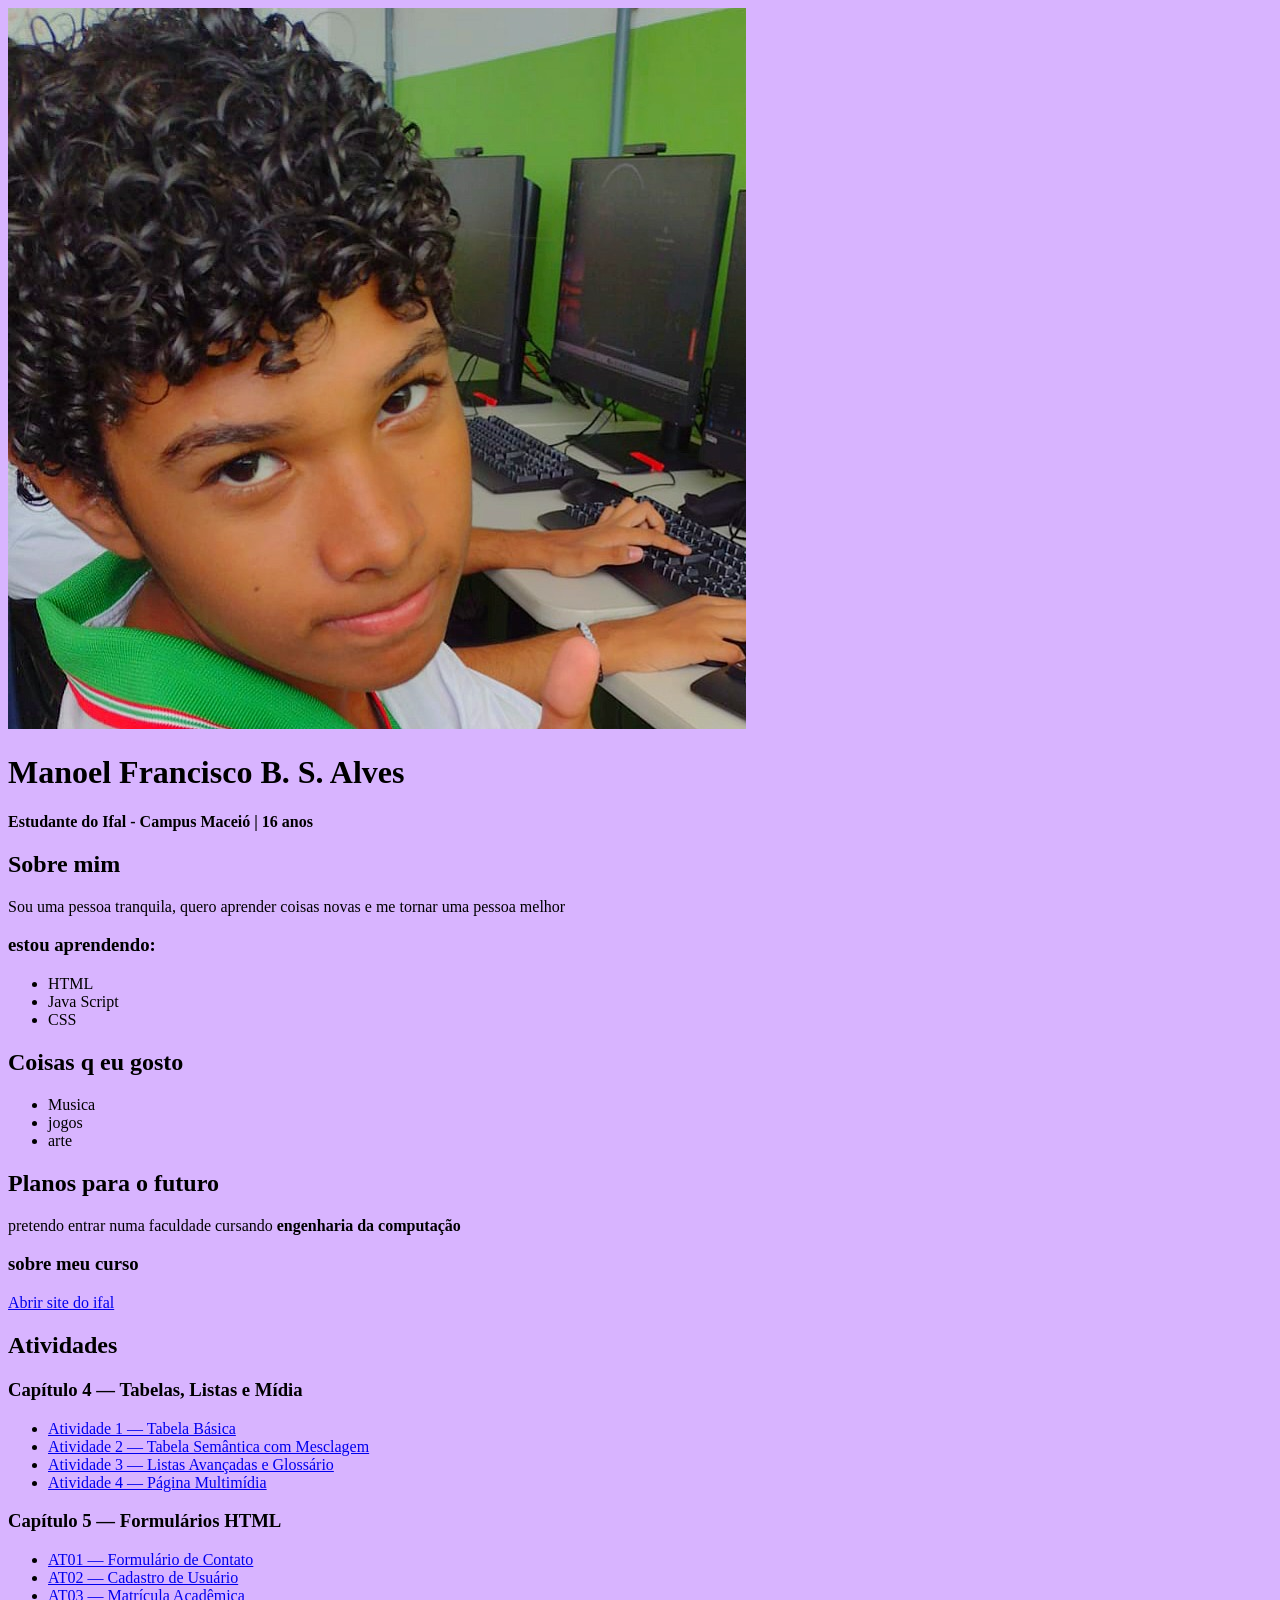
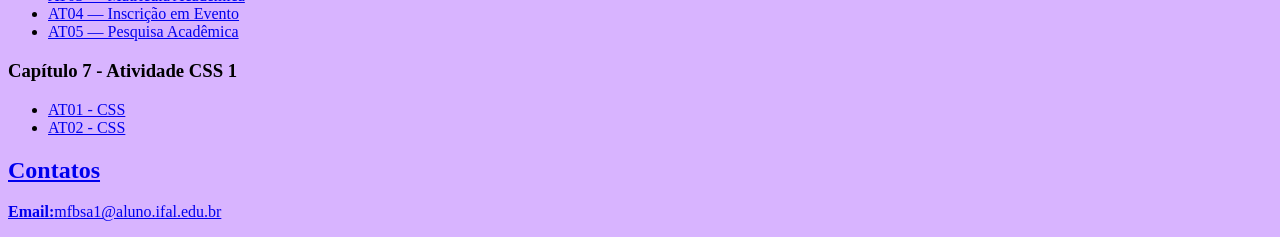
==== index.html @ 64168172 "Update index.html" ====
<!DOCTYPE html>

<html>
<head>
  <meta http-equiv="CONTENT-TYPE" content="text/html; charset=UTF-8">
  <title>Portifólio | Manoel Francisco</title>
   <link rel="stylesheet" href="Curriculo.css">
</head>
<body>
  
  <header class="cabecalho">
      <div class="conteiner-cabecalho">    
        <img src="Imagem.jpg" alt="Minha foto" class="foto-perfil">
      
        <div class="Dados-cabecalho">
          <h1>Manoel Francisco B. S. Alves</h1>
          <p class="subtitulo"><strong>Estudante do Ifal - Campus Maceió | 16 anos</strong></p>
        </div>
      </div>
  </header>      
        
  <main class="container"
  
  
  <section id="sobre" class="card">
    <h2>Sobre mim</h2>
    <p>Sou uma pessoa tranquila, quero aprender coisas novas e me tornar uma pessoa melhor</p>
    <h3>estou aprendendo: </h3>
   
    <ul class="habilidades">
      <li><span class="H-html">HTML</span></li>
      <li><span class="H-JS">Java Script</span></li>
      <li><span class="H-CSS">CSS</span></li>
    </ul>
    
 <section class="Grid-Duplo">
   <div class="card">    
      <h2>Coisas q eu gosto</h2>
      <ul>
        <li>Musica</li>
        <li>jogos</li>
        <li>arte</li>
      </ul> 
   </div>
    
   <div class="card">
      <h2>Planos para o futuro</h2>
    <p>pretendo entrar numa faculdade cursando <strong>engenharia da computação</strong></p>
    <h3>sobre meu curso</h3>
    
    <a href="https://www2.ifal.edu.br/campus/maceio/ensino/cursos/tecnicos-integrados/desenvolvimento-de-sistemas"
      target="_blank" class="site-Ifal">Abrir site do ifal</a>
   </div>
 </section>
    
 <section class="card">
   <h2>Atividades</h2>
   
   <div class="Aulas">
  <h3>Capítulo 4 — Tabelas, Listas e Mídia</h3>
  <ul>
    <li>
      <a href="at01.html">
        Atividade 1 — Tabela Básica
      </a>
    </li>
    <li>
      <a href="at02.html">
        Atividade 2 — Tabela Semântica com Mesclagem
      </a>
    </li>
    <li>
      <a href="at03.html">
        Atividade 3 — Listas Avançadas e Glossário
      </a>
    </li>
    <li>
      <a href="at04.html">
        Atividade 4 — Página Multimídia
      </a>
    </li>
  </ul>
   </div>

  <div class="Aulas">
  <h3>Capítulo 5 — Formulários HTML</h3>
    <ul>
      <li>
        <a href="At01.html">
          AT01 — Formulário de Contato
        </a>
      </li>
      <li>
        <a href="At02.html">
          AT02 — Cadastro de Usuário
        </a>
      </li>
      <li>
        <a href="At03.html">
          AT03 — Matrícula Acadêmica
        </a>
      </li>
      <li>
        <a href="At04.html">
          AT04 — Inscrição em Evento
        </a>
      </li>
      <li>
        <a href="At05.html">
          AT05 — Pesquisa Acadêmica
        </a>
      </li>
    </ul>
    </div>
   
<div class="Aulas">
<h3>Capítulo 7 - Atividade CSS 1</h3>
    <ul>
       <li>
         <a href="CSS1.html">
            AT01 - CSS
       </li>
       <li>
         <a href="AT01CSS.html">
            AT02 - CSS
        </li>
    </ul> 
  </div>
    </section>
  
  <section id="contato" class="card-contato">
    <h2><strong>Contatos</strong></h2>
    <p><strong>Email:</strong>mfbsa1@aluno.ifal.edu.br</p>
  </section>
  
</main>
 
</body>
</html>
---- Curriculo.css ----
body {
    background-color: #d8b4ff;
}
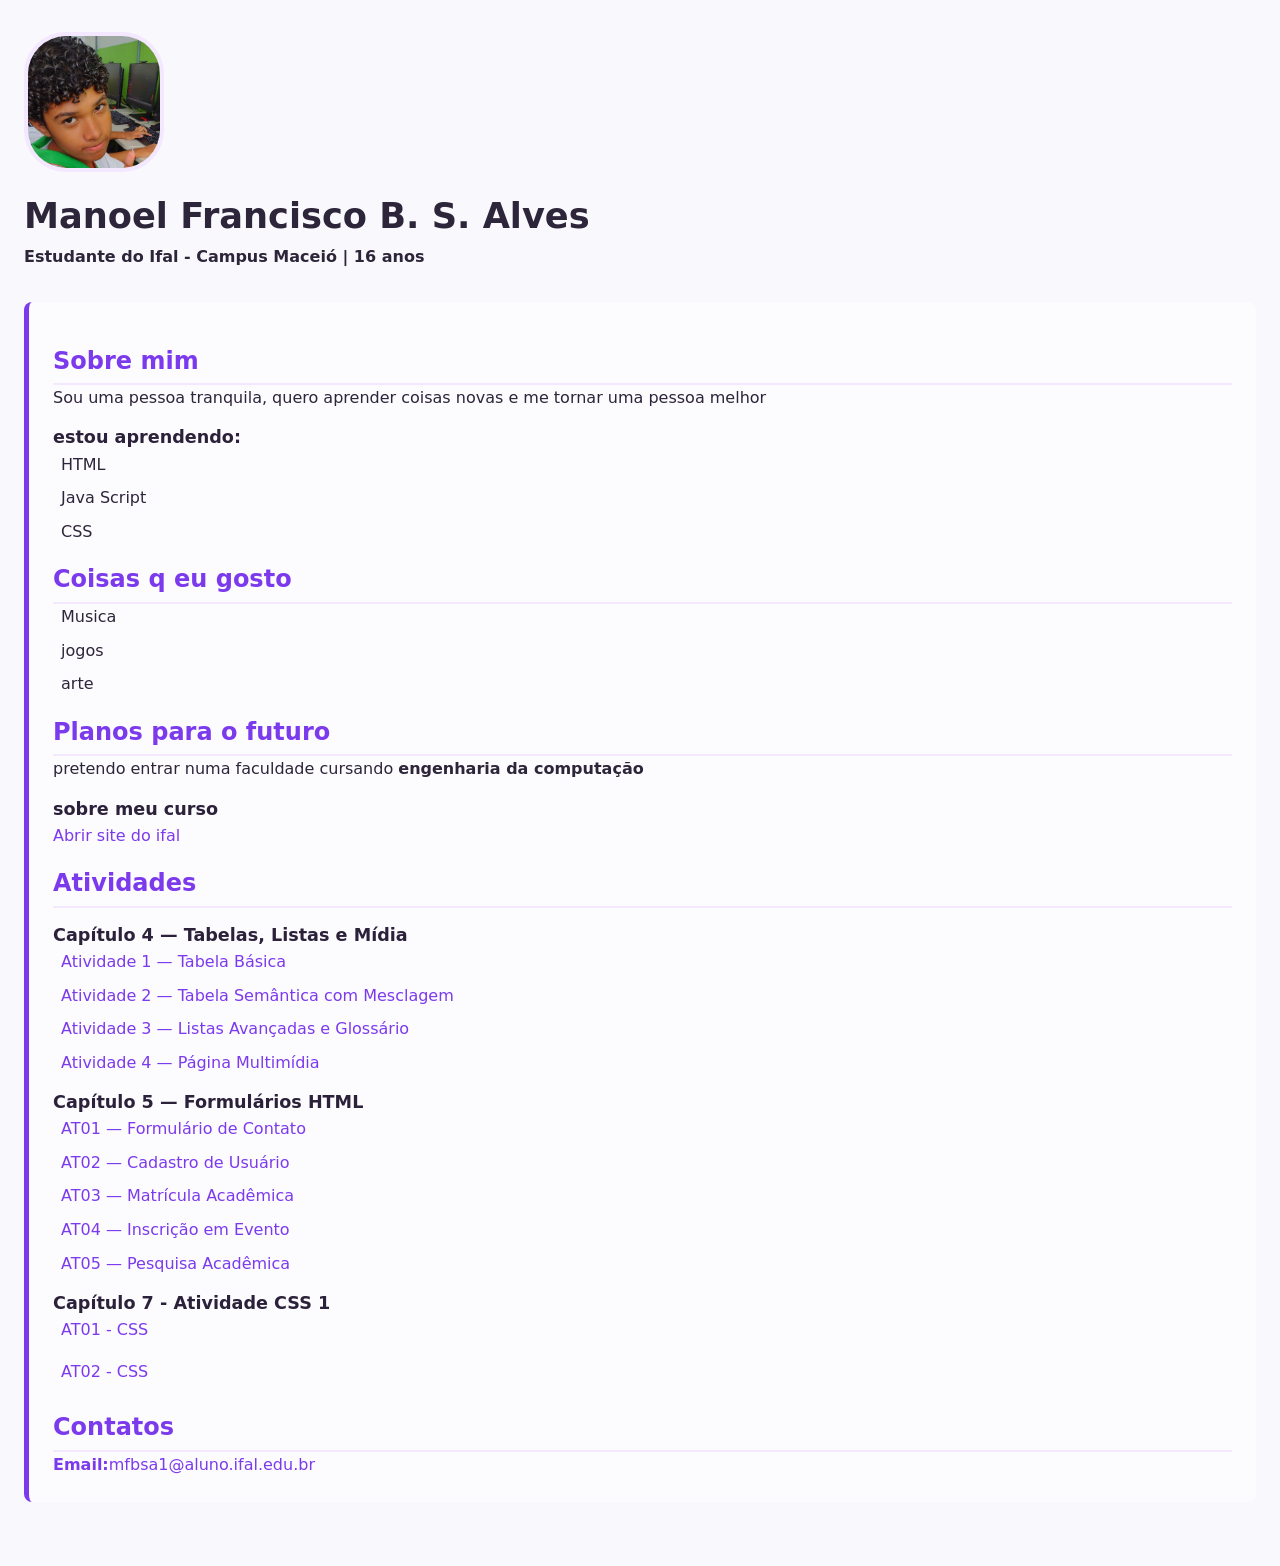
==== commit b76da78c: "Update index.html" ====
--- a/index.html
+++ b/index.html
@@ -126,11 +126,14 @@
         </li>
     </ul> 
   </div>
+   
     </section>
   
   <section id="contato" class="card-contato">
+    
     <h2><strong>Contatos</strong></h2>
     <p><strong>Email:</strong>mfbsa1@aluno.ifal.edu.br</p>
+    
   </section>
   
 </main>
--- a/Curriculo.css
+++ b/Curriculo.css
@@ -1,4 +1,79 @@
-body {
-    background-color: #d8b4ff;
+* {
+  margin: 0;
+  padding: 0;
+  box-sizing: border-box;
 }
 
+body {
+    background-color: #f9f8fc; 
+    color: #2d253a;
+    font-family: system-ui, -apple-system, sans-serif;
+    line-height: 1.6;
+    padding: 2rem 1.5rem;
+    display: grid;
+    grid-template-columns: 1fr;
+    gap: 2rem;
+}
+
+h1 {
+    font-size: 2.2rem;
+    color: #2d253a;
+    text-align: left;
+    margin-top: 0.5rem;
+}
+
+h2 {
+    font-size: 1.5rem;
+    color: #7c3aed;
+    border-bottom: 2px solid #f3e8ff;
+    padding-bottom: 0.2rem;
+    margin-top: 1rem;
+}
+
+h3 {
+    font-size: 1.1rem;
+    color: #2b213a;
+    margin-top: 0.8rem;
+}
+img {
+    width: 140px;
+    height: 140px;
+    object-fit: cover;
+    border-radius: 30%;
+    border: 4px solid #f3e8ff;
+}
+
+ul {
+    list-style: none;
+    display: flex;
+    flex-direction: column;
+    gap: 0.5rem;
+    padding-left: 0.5rem;
+}
+
+li::::before {
+    content: "• ";
+    color: #7c3aed;
+    font-weight: bold;
+    margin-right: 0.5rem;
+}
+
+a {
+    color: #7c3aed;
+    text-decoration: none;
+    font-weight: 500;
+    transition: opacity 0.2s ease;
+}
+
+a:hover {
+    text-decoration: underline;
+    opacity: 0.8;
+}
+
+#sobre {
+    background-color: #fcfbfe;
+    padding: 1.5rem;
+    border-radius: 8px;
+    border-left: 5px solid #7c3aed;
+    
+}
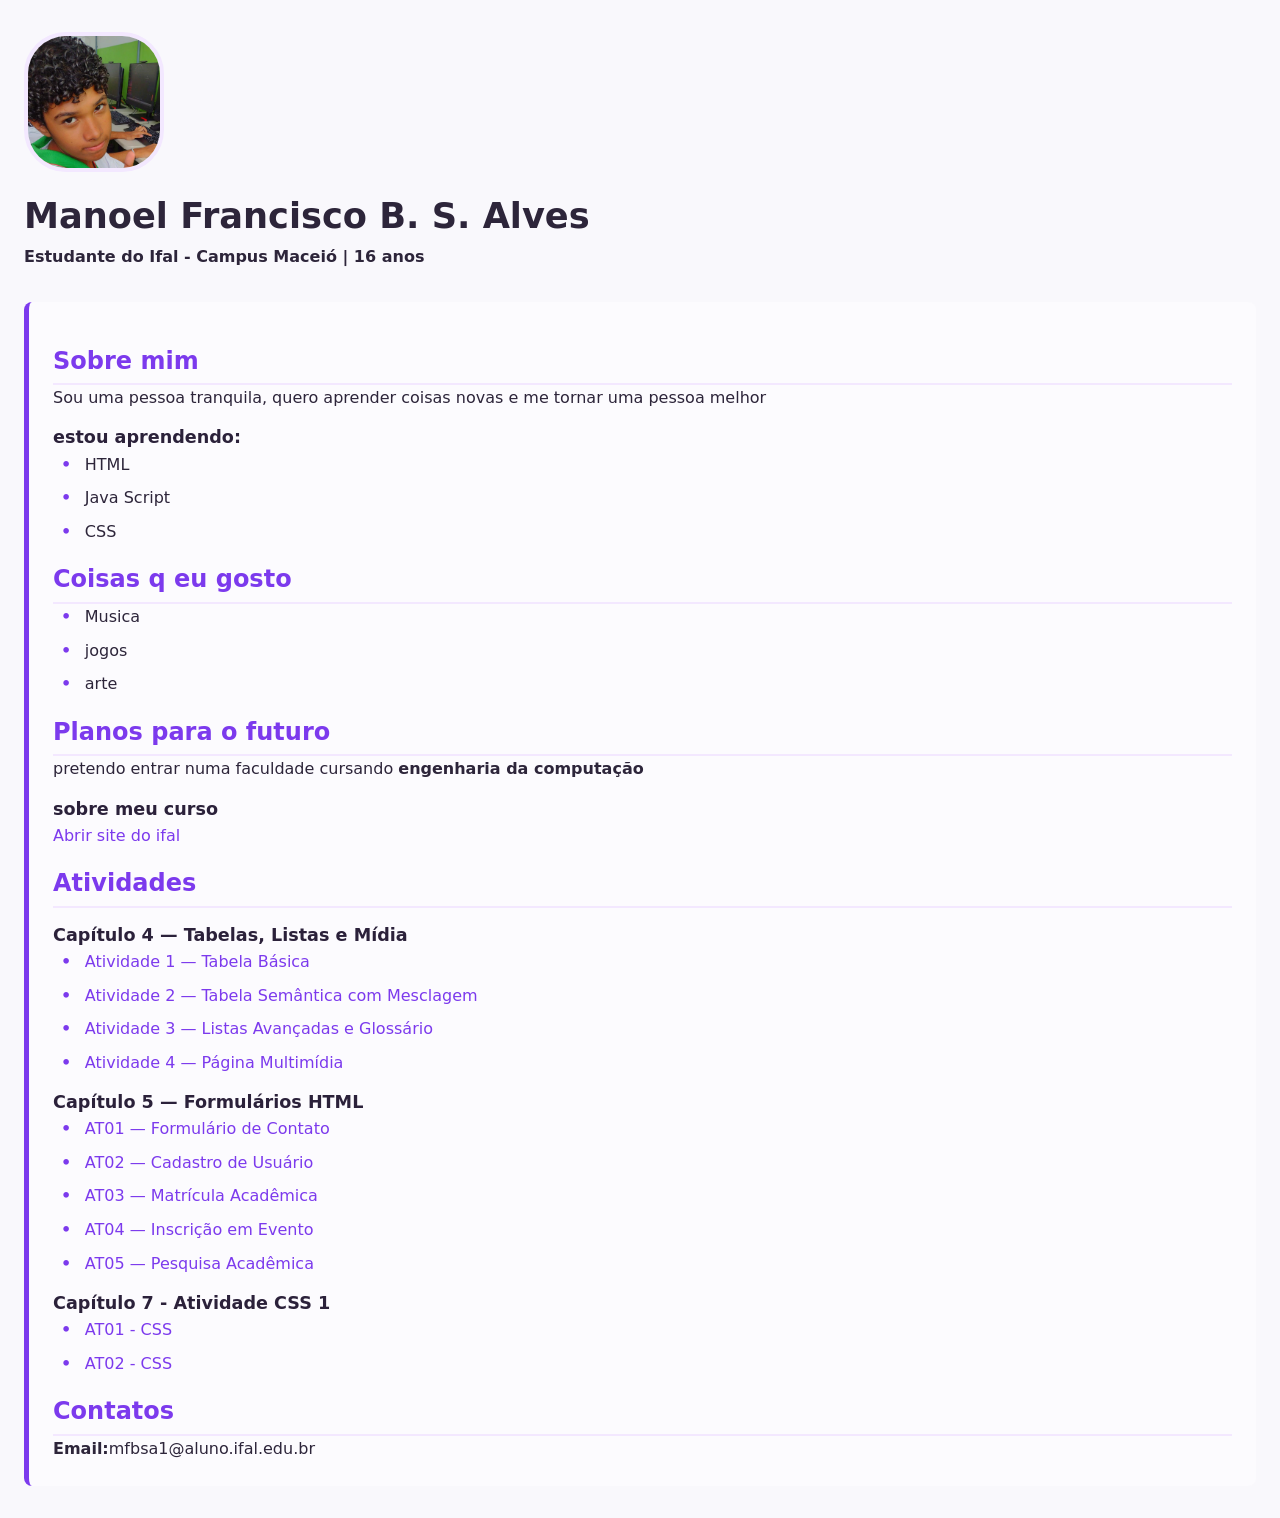
==== commit 3cf7490a: "Update index.html" ====
--- a/index.html
+++ b/index.html
@@ -19,7 +19,7 @@
       </div>
   </header>      
         
-  <main class="container"
+  <main class="container">
   
   
   <section id="sobre" class="card">
@@ -119,10 +119,12 @@
        <li>
          <a href="CSS1.html">
             AT01 - CSS
+         </a>
        </li>
        <li>
          <a href="AT01CSS.html">
             AT02 - CSS
+         </a>
         </li>
     </ul> 
   </div>
--- a/Curriculo.css
+++ b/Curriculo.css
@@ -51,7 +51,7 @@
     padding-left: 0.5rem;
 }
 
-li::::before {
+li::before {
     content: "• ";
     color: #7c3aed;
     font-weight: bold;
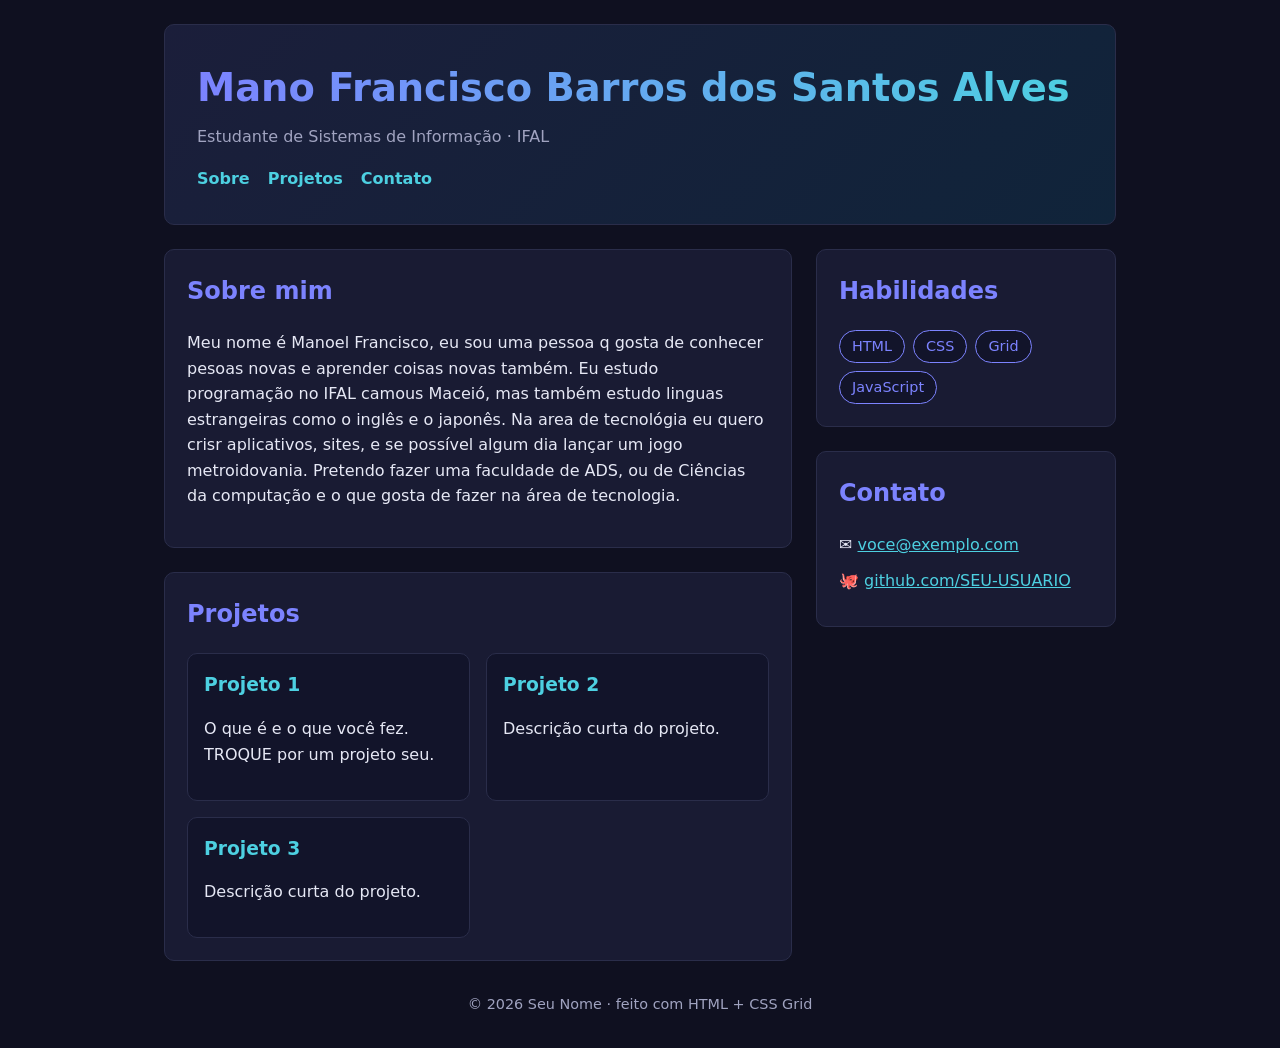
==== commit 4663addd: "Update index.html" ====
--- a/index.html
+++ b/index.html
@@ -1,144 +1,83 @@
 <!DOCTYPE html>
+<html lang="pt-BR">
 
-<html>
 <head>
-  <meta http-equiv="CONTENT-TYPE" content="text/html; charset=UTF-8">
-  <title>Portifólio | Manoel Francisco</title>
-   <link rel="stylesheet" href="Curriculo.css">
+  <meta charset="UTF-8">
+  <meta name="viewport" content="width=device-width, initial-scale=1.0">
+  <title>Página Pessoal — Manoel Francisco</title>
+  <link rel="stylesheet" href="estilo.css">
 </head>
+
 <body>
-  
-  <header class="cabecalho">
-      <div class="conteiner-cabecalho">    
-        <img src="Imagem.jpg" alt="Minha foto" class="foto-perfil">
-      
-        <div class="Dados-cabecalho">
-          <h1>Manoel Francisco B. S. Alves</h1>
-          <p class="subtitulo"><strong>Estudante do Ifal - Campus Maceió | 16 anos</strong></p>
+  <div class="pagina">
+
+    <!-- ====== CABEÇALHO — TROQUE pelo seu nome e sua frase ====== -->
+    <header class="cabecalho">
+      <h1>Mano Francisco Barros dos Santos Alves</h1>
+      <p>Estudante de Sistemas de Informação · IFAL</p>
+      <nav>
+        <a href="#sobre">Sobre</a>
+        <a href="#projetos">Projetos</a>
+        <a href="#contato">Contato</a>
+      </nav>
+    </header>
+
+    <!-- ====== CONTEÚDO PRINCIPAL ====== -->
+    <main class="principal">
+      <section id="sobre" class="cartao">
+        <h2>Sobre mim</h2>
+        <!-- TROQUE por uma breve apresentação sua -->
+        <p>Meu nome é Manoel Francisco, eu sou uma pessoa q gosta de conhecer pesoas novas e aprender coisas novas também. Eu estudo programação no IFAL camous Maceió, mas também estudo linguas estrangeiras como o inglês e o japonês. Na area de tecnológia eu quero crisr aplicativos, sites, e se possível algum dia lançar um jogo metroidovania. Pretendo fazer uma faculdade de ADS, ou de Ciências da computação
+          e o que gosta de fazer na área de tecnologia.</p>
+      </section> 
+
+      <section id="projetos" class="cartao">
+        <h2>Projetos</h2>
+        <!-- Galeria com Grid: cada .projeto é um card; adicione/remova à vontade -->
+        <div class="projetos">
+          <article class="projeto">
+            <h3>Projeto 1</h3>
+            <p>O que é e o que você fez. TROQUE por um projeto seu.</p>
+          </article>
+          <article class="projeto">
+            <h3>Projeto 2</h3>
+            <p>Descrição curta do projeto.</p>
+          </article>
+          <article class="projeto">
+            <h3>Projeto 3</h3>
+            <p>Descrição curta do projeto.</p>
+          </article>
         </div>
-      </div>
-  </header>      
-        
-  <main class="container">
-  
-  
-  <section id="sobre" class="card">
-    <h2>Sobre mim</h2>
-    <p>Sou uma pessoa tranquila, quero aprender coisas novas e me tornar uma pessoa melhor</p>
-    <h3>estou aprendendo: </h3>
-   
-    <ul class="habilidades">
-      <li><span class="H-html">HTML</span></li>
-      <li><span class="H-JS">Java Script</span></li>
-      <li><span class="H-CSS">CSS</span></li>
-    </ul>
-    
- <section class="Grid-Duplo">
-   <div class="card">    
-      <h2>Coisas q eu gosto</h2>
-      <ul>
-        <li>Musica</li>
-        <li>jogos</li>
-        <li>arte</li>
-      </ul> 
-   </div>
-    
-   <div class="card">
-      <h2>Planos para o futuro</h2>
-    <p>pretendo entrar numa faculdade cursando <strong>engenharia da computação</strong></p>
-    <h3>sobre meu curso</h3>
-    
-    <a href="https://www2.ifal.edu.br/campus/maceio/ensino/cursos/tecnicos-integrados/desenvolvimento-de-sistemas"
-      target="_blank" class="site-Ifal">Abrir site do ifal</a>
-   </div>
- </section>
-    
- <section class="card">
-   <h2>Atividades</h2>
-   
-   <div class="Aulas">
-  <h3>Capítulo 4 — Tabelas, Listas e Mídia</h3>
-  <ul>
-    <li>
-      <a href="at01.html">
-        Atividade 1 — Tabela Básica
-      </a>
-    </li>
-    <li>
-      <a href="at02.html">
-        Atividade 2 — Tabela Semântica com Mesclagem
-      </a>
-    </li>
-    <li>
-      <a href="at03.html">
-        Atividade 3 — Listas Avançadas e Glossário
-      </a>
-    </li>
-    <li>
-      <a href="at04.html">
-        Atividade 4 — Página Multimídia
-      </a>
-    </li>
-  </ul>
-   </div>
+      </section>
+    </main>
 
-  <div class="Aulas">
-  <h3>Capítulo 5 — Formulários HTML</h3>
-    <ul>
-      <li>
-        <a href="At01.html">
-          AT01 — Formulário de Contato
-        </a>
-      </li>
-      <li>
-        <a href="At02.html">
-          AT02 — Cadastro de Usuário
-        </a>
-      </li>
-      <li>
-        <a href="At03.html">
-          AT03 — Matrícula Acadêmica
-        </a>
-      </li>
-      <li>
-        <a href="At04.html">
-          AT04 — Inscrição em Evento
-        </a>
-      </li>
-      <li>
-        <a href="At05.html">
-          AT05 — Pesquisa Acadêmica
-        </a>
-      </li>
-    </ul>
-    </div>
-   
-<div class="Aulas">
-<h3>Capítulo 7 - Atividade CSS 1</h3>
-    <ul>
-       <li>
-         <a href="CSS1.html">
-            AT01 - CSS
-         </a>
-       </li>
-       <li>
-         <a href="AT01CSS.html">
-            AT02 - CSS
-         </a>
-        </li>
-    </ul> 
+    <!-- ====== BARRA LATERAL ====== -->
+    <aside class="lateral">
+      <section class="cartao">
+        <h2>Habilidades</h2>
+        <!-- TROQUE pelas suas habilidades -->
+        <ul class="habilidades">
+          <li>HTML</li>
+          <li>CSS</li>
+          <li>Grid</li>
+          <li>JavaScript</li>
+        </ul>
+      </section>
+
+      <section id="contato" class="cartao">
+        <h2>Contato</h2>
+        <!-- TROQUE pelos seus links -->
+        <ul class="contato">
+          <li>✉️ <a href="mailto:voce@exemplo.com">voce@exemplo.com</a></li>
+          <li>🐙 <a href="https://github.com/SEU-USUARIO">github.com/SEU-USUARIO</a></li>
+        </ul>
+      </section>
+    </aside>
+
+    <!-- ====== RODAPÉ — TROQUE o nome ====== -->
+    <footer class="rodape">© 2026 Seu Nome · feito com HTML + CSS Grid</footer>
+
   </div>
-   
-    </section>
-  
-  <section id="contato" class="card-contato">
-    
-    <h2><strong>Contatos</strong></h2>
-    <p><strong>Email:</strong>mfbsa1@aluno.ifal.edu.br</p>
-    
-  </section>
-  
-</main>
- 
 </body>
+
 </html>
--- a/estilo.css
+++ b/estilo.css
@@ -0,0 +1,106 @@
+:root {
+  --cor: #7c83ff;
+  --cor2: #4dd0e1;
+  --texto: #e6e8f5;
+  --suave: #a0a3c0;
+  --fundo: #0f1020;
+  --superficie: #191b33;
+  --borda: #2a2d4a;
+  --raio: 10px;
+}
+
+body {
+  margin: 0;
+  font-family: system-ui, -apple-system, "Segoe UI", sans-serif;
+  color: var(--texto);
+  background: var(--fundo);
+  line-height: 1.6;
+}
+
+/* ============================================================
+   LAYOUT (GRID) — NÃO MUDE
+   ============================================================ */
+* { box-sizing: border-box; }
+
+.pagina {
+  display: grid;
+  grid-template-columns: 1fr 300px;
+  grid-template-areas:
+    "cabecalho cabecalho"
+    "principal lateral"
+    "rodape    rodape";
+  gap: 24px;
+  max-width: 1000px;
+  margin: 0 auto;
+  padding: 24px;
+}
+
+.cabecalho { grid-area: cabecalho; }
+.principal { grid-area: principal; }
+.lateral   { grid-area: lateral; }
+.rodape    { grid-area: rodape; }
+
+.projetos {
+  display: grid;
+  grid-template-columns: repeat(auto-fit, minmax(200px, 1fr));
+  gap: 16px;
+  margin-top: 14px;
+}
+
+@media (max-width: 640px) {
+  .pagina {
+    grid-template-columns: 1fr;
+    grid-template-areas:
+      "cabecalho"
+      "principal"
+      "lateral"
+      "rodape";
+  }
+}
+/* ===================== fim do LAYOUT ===================== */
+
+/* ---- Aparência (mude à vontade) ---- */
+.cabecalho {
+  background: linear-gradient(135deg, #1b1e3a, #10243a);
+  color: #fff;
+  padding: 32px;
+  border: 1px solid var(--borda);
+  border-radius: var(--raio);
+}
+.cabecalho h1 {
+  margin: 0;
+  font-size: clamp(1.6rem, 4vw, 2.4rem);
+  /* título com degradê (efeito "tech") */
+  background: linear-gradient(90deg, var(--cor), var(--cor2));
+  -webkit-background-clip: text;
+  background-clip: text;
+  color: transparent;
+}
+.cabecalho p { margin: 6px 0 0; color: var(--suave); }
+.cabecalho nav { margin-top: 16px; display: flex; gap: 18px; flex-wrap: wrap; }
+.cabecalho nav a { color: var(--cor2); text-decoration: none; font-weight: 600; }
+.cabecalho nav a:hover { text-decoration: underline; }
+
+.cartao {
+  background: var(--superficie);
+  border: 1px solid var(--borda);
+  border-radius: var(--raio);
+  padding: 22px;
+}
+.cartao + .cartao { margin-top: 24px; }
+h2 { color: var(--cor); margin-top: 0; }
+
+.projeto {
+  background: #12142a;
+  border: 1px solid var(--borda);
+  border-radius: 10px;
+  padding: 16px;
+}
+.projeto h3 { margin: 0 0 6px; color: var(--cor2); }
+
+.habilidades { list-style: none; padding: 0; margin: 0; display: flex; flex-wrap: wrap; gap: 8px; }
+.habilidades li { background: #12142a; border: 1px solid var(--cor); color: var(--cor); border-radius: 999px; padding: 4px 12px; font-size: .9rem; }
+.contato { list-style: none; padding: 0; margin: 0; }
+.contato li { margin: 10px 0; }
+.contato a { color: var(--cor2); }
+.rodape { text-align: center; color: var(--suave); padding: 8px; font-size: .9rem; }
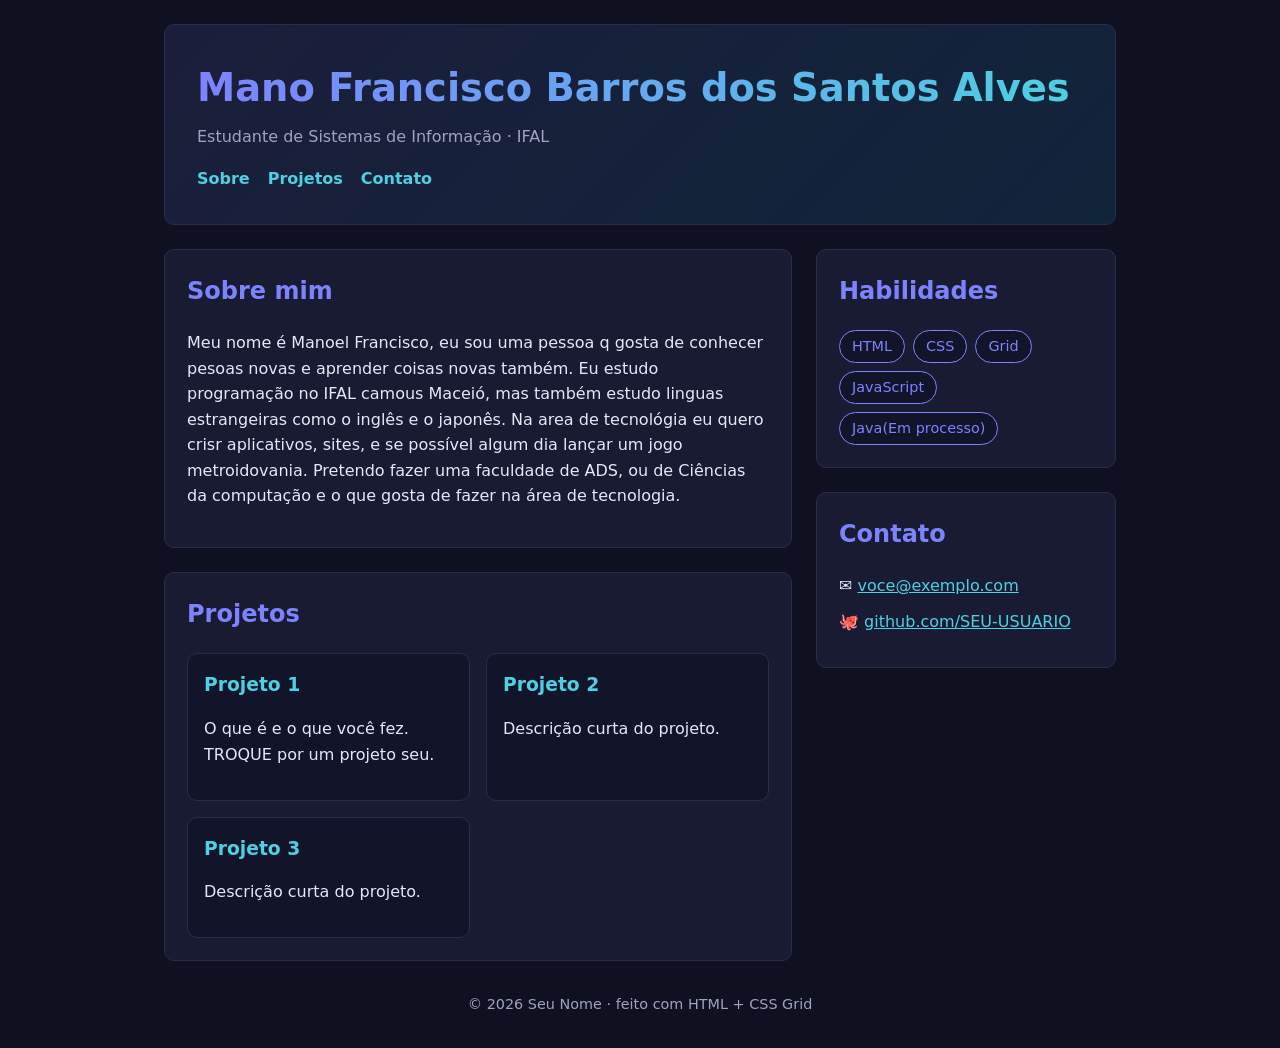
==== commit 6b3d807c: "Update index.html" ====
--- a/index.html
+++ b/index.html
@@ -61,6 +61,7 @@
           <li>CSS</li>
           <li>Grid</li>
           <li>JavaScript</li>
+          <li>Java(Em processo)</li>
         </ul>
       </section>
 
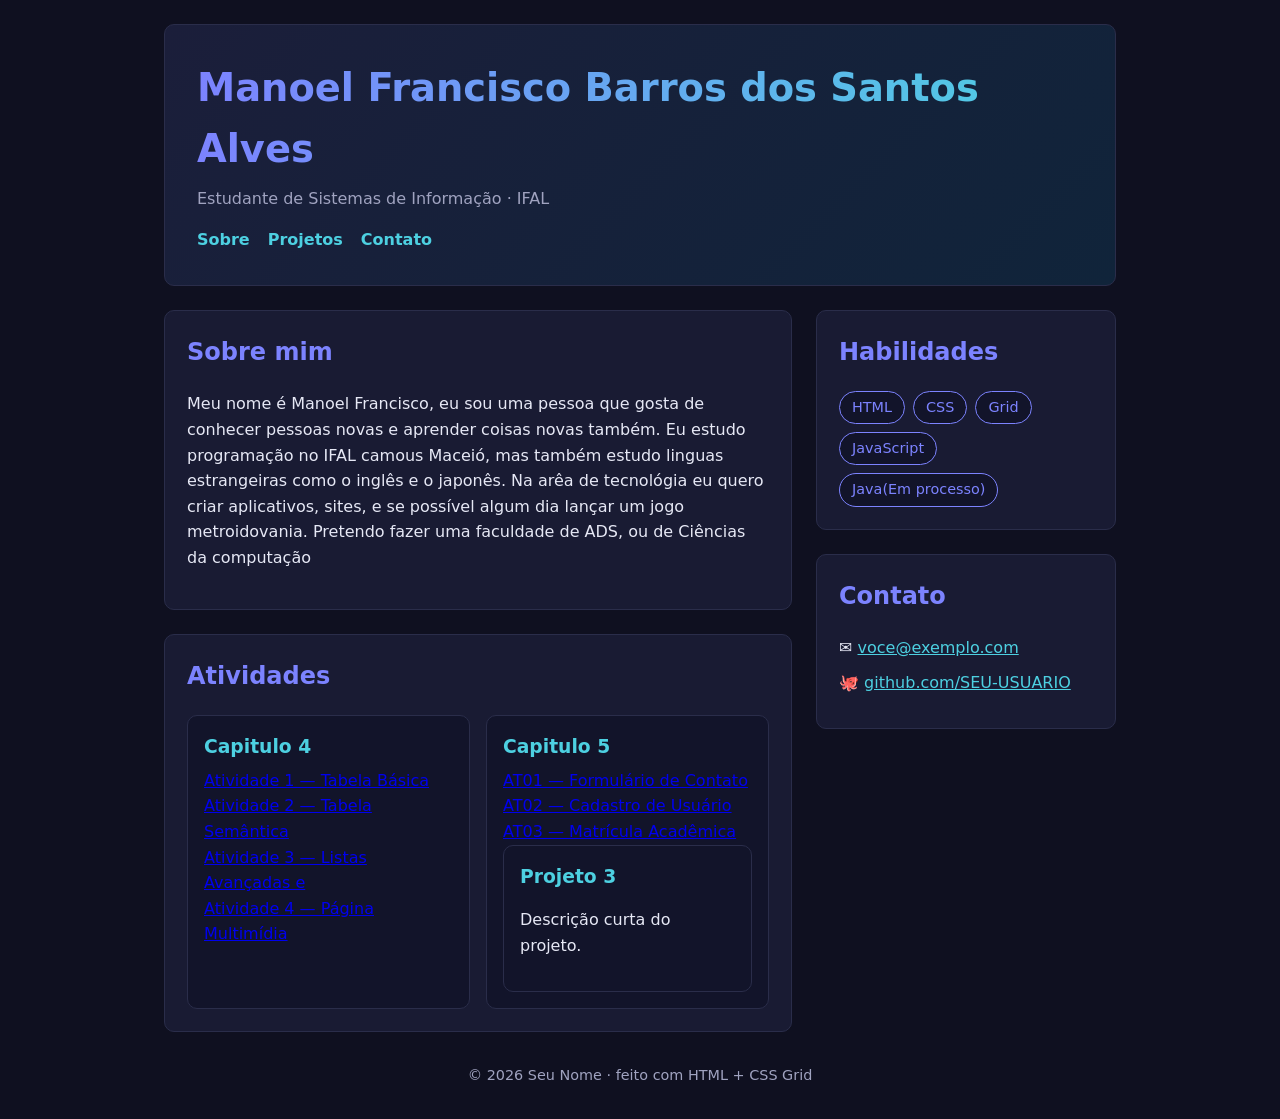
==== commit 907ac300: "Update index.html" ====
--- a/index.html
+++ b/index.html
@@ -13,7 +13,7 @@
 
     <!-- ====== CABEÇALHO — TROQUE pelo seu nome e sua frase ====== -->
     <header class="cabecalho">
-      <h1>Mano Francisco Barros dos Santos Alves</h1>
+      <h1>Manoel Francisco Barros dos Santos Alves</h1>
       <p>Estudante de Sistemas de Informação · IFAL</p>
       <nav>
         <a href="#sobre">Sobre</a>
@@ -26,22 +26,46 @@
     <main class="principal">
       <section id="sobre" class="cartao">
         <h2>Sobre mim</h2>
-        <!-- TROQUE por uma breve apresentação sua -->
-        <p>Meu nome é Manoel Francisco, eu sou uma pessoa q gosta de conhecer pesoas novas e aprender coisas novas também. Eu estudo programação no IFAL camous Maceió, mas também estudo linguas estrangeiras como o inglês e o japonês. Na area de tecnológia eu quero crisr aplicativos, sites, e se possível algum dia lançar um jogo metroidovania. Pretendo fazer uma faculdade de ADS, ou de Ciências da computação
-          e o que gosta de fazer na área de tecnologia.</p>
+        <p>Meu nome é Manoel Francisco, eu sou uma pessoa que gosta de conhecer pessoas novas e aprender coisas novas também. Eu estudo programação no IFAL camous Maceió, mas também estudo linguas estrangeiras como o inglês e o japonês. Na arêa de tecnológia eu quero criar aplicativos, sites, e se possível algum dia lançar um jogo metroidovania. Pretendo fazer uma faculdade de ADS, ou de Ciências da computação</p>
       </section> 
 
       <section id="projetos" class="cartao">
-        <h2>Projetos</h2>
+        <h2>Atividades</h2>
         <!-- Galeria com Grid: cada .projeto é um card; adicione/remova à vontade -->
         <div class="projetos">
           <article class="projeto">
-            <h3>Projeto 1</h3>
-            <p>O que é e o que você fez. TROQUE por um projeto seu.</p>
+            <h3>Capitulo 4 </h3>
+           <a href="at01.html">
+             Atividade 1 — Tabela Básica 
+           </a>
+           <br>
+            <a href="at02.html">
+              Atividade 2 — Tabela Semântica
+            </a>
+            <br>
+            <a href="at03.html">
+              Atividade 3 — Listas Avançadas e 
+              </a>
+            <br>
+            <a href="at04.html">
+              Atividade 4 — Página Multimídia
+            </a>
+            <br>
+            
           </article>
           <article class="projeto">
-            <h3>Projeto 2</h3>
-            <p>Descrição curta do projeto.</p>
+            <h3>Capitulo 5</h3>
+            <a href="At01.html">
+              AT01 — Formulário de Contato
+            </a>
+            <br>
+            <a href="At02.html">
+              AT02 — Cadastro de Usuário
+            </a>
+            <br>
+             <a href="At03.html">
+               AT03 — Matrícula Acadêmica
+             </a
           </article>
           <article class="projeto">
             <h3>Projeto 3</h3>
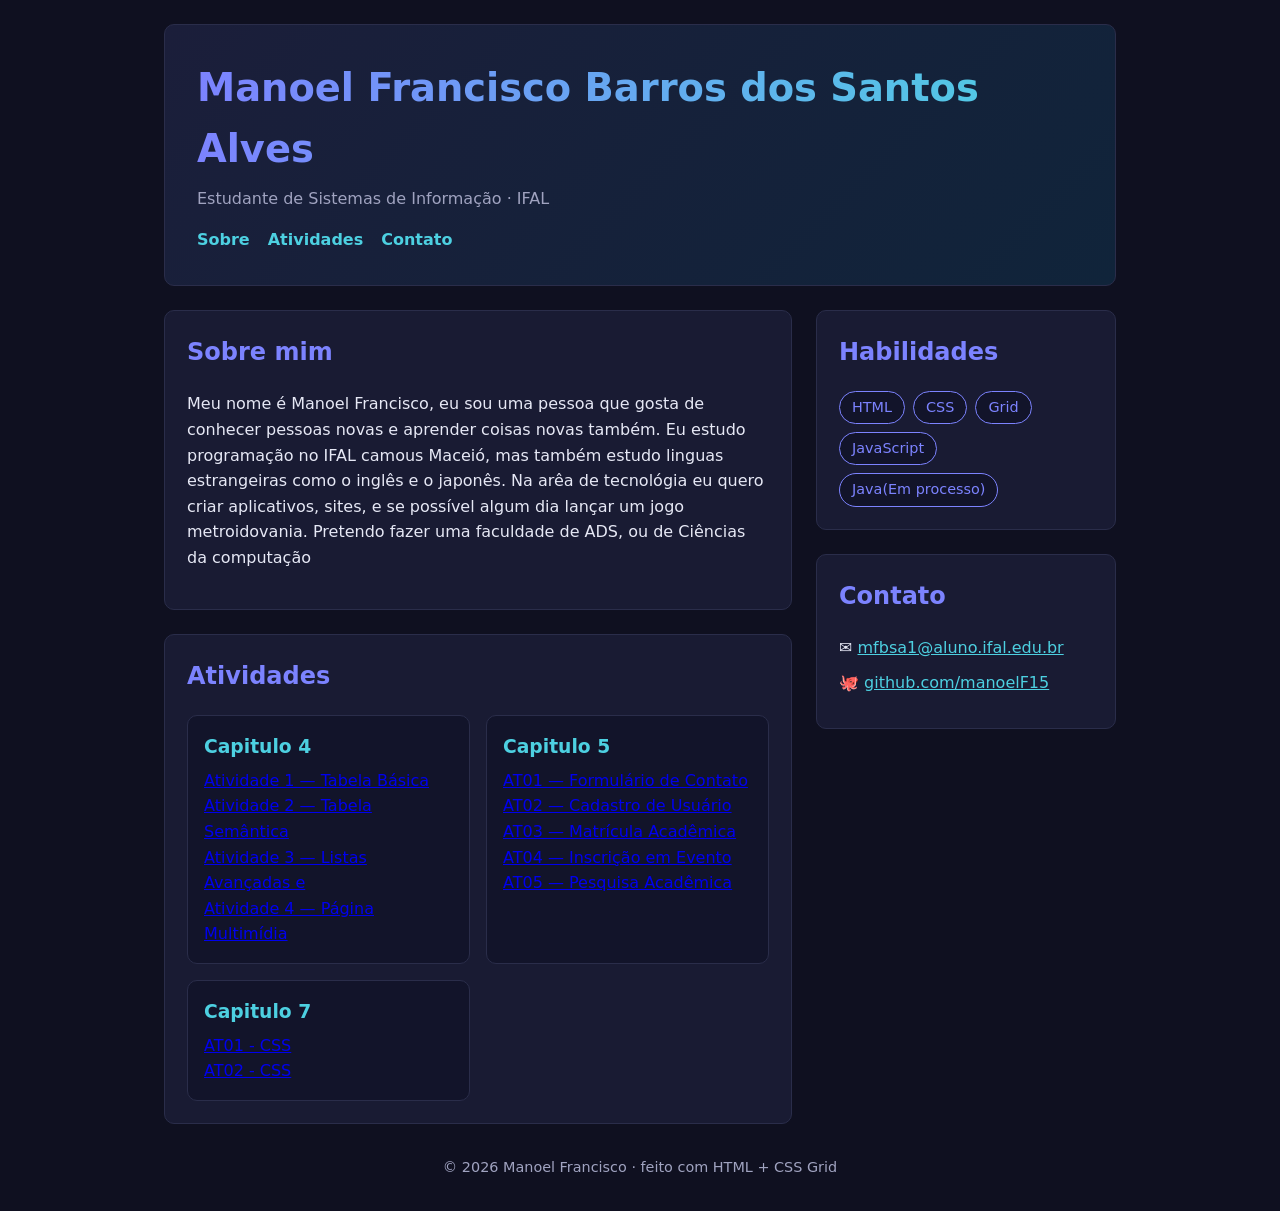
==== commit b0aed6b6: "Update index.html" ====
--- a/index.html
+++ b/index.html
@@ -17,7 +17,7 @@
       <p>Estudante de Sistemas de Informação · IFAL</p>
       <nav>
         <a href="#sobre">Sobre</a>
-        <a href="#projetos">Projetos</a>
+        <a href="#projetos">Atividades</a>
         <a href="#contato">Contato</a>
       </nav>
     </header>
@@ -65,11 +65,26 @@
             <br>
              <a href="At03.html">
                AT03 — Matrícula Acadêmica
-             </a
+             </a>
+            <br>
+             <a href="At04.html">
+               AT04 — Inscrição em Evento
+             </a>
+            <br>
+            <a href="At05.html">
+              AT05 — Pesquisa Acadêmica
+            </a>
+            <br>
           </article>
           <article class="projeto">
-            <h3>Projeto 3</h3>
-            <p>Descrição curta do projeto.</p>
+            <h3>Capitulo 7</h3>
+            <a href="CSS1.html">
+              AT01 - CSS
+            </a>
+            <br>
+            <a href="AT01CSS.html">
+              AT02 - CSS
+            </a>
           </article>
         </div>
       </section>
@@ -91,16 +106,15 @@
 
       <section id="contato" class="cartao">
         <h2>Contato</h2>
-        <!-- TROQUE pelos seus links -->
         <ul class="contato">
-          <li>✉️ <a href="mailto:voce@exemplo.com">voce@exemplo.com</a></li>
-          <li>🐙 <a href="https://github.com/SEU-USUARIO">github.com/SEU-USUARIO</a></li>
+          <li>✉️ <a href="mfbsa1@aluno.ifal.edu.br:mfbsa1@aluno.ifal.edu.br">mfbsa1@aluno.ifal.edu.br</a></li>
+          <li>🐙 <a href="https://github.com/manoelF15">github.com/manoelF15</a></li>
         </ul>
       </section>
     </aside>
 
     <!-- ====== RODAPÉ — TROQUE o nome ====== -->
-    <footer class="rodape">© 2026 Seu Nome · feito com HTML + CSS Grid</footer>
+    <footer class="rodape">© 2026 Manoel Francisco · feito com HTML + CSS Grid</footer>
 
   </div>
 </body>
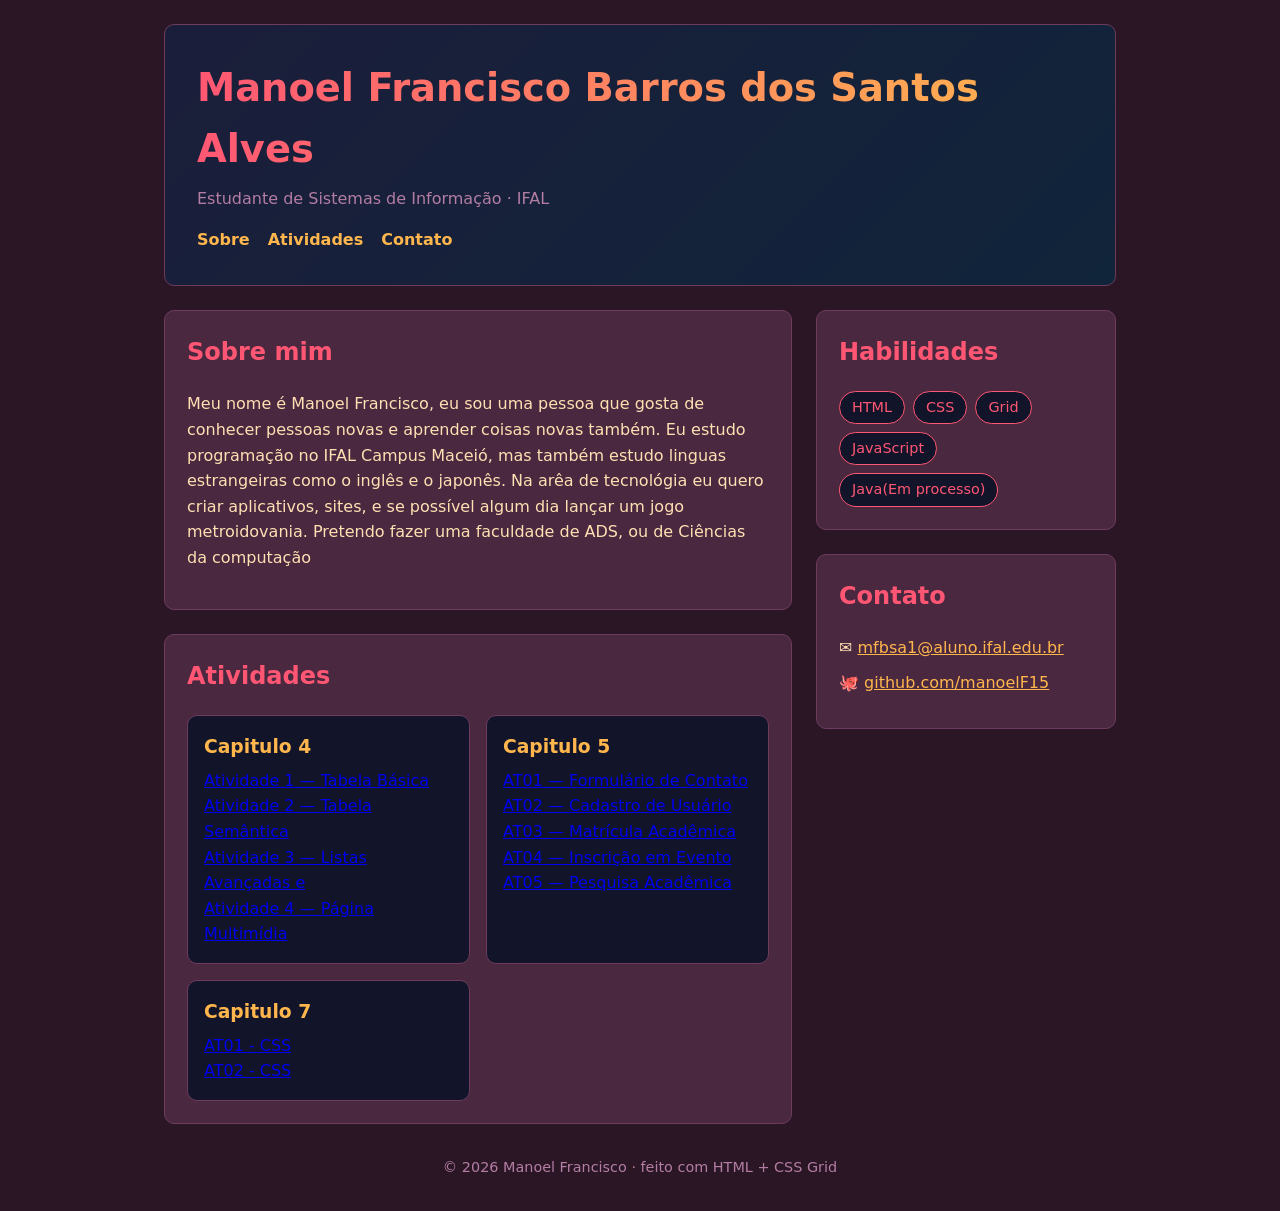
==== commit 5d1887f8: "Update index.html" ====
--- a/index.html
+++ b/index.html
@@ -26,7 +26,7 @@
     <main class="principal">
       <section id="sobre" class="cartao">
         <h2>Sobre mim</h2>
-        <p>Meu nome é Manoel Francisco, eu sou uma pessoa que gosta de conhecer pessoas novas e aprender coisas novas também. Eu estudo programação no IFAL camous Maceió, mas também estudo linguas estrangeiras como o inglês e o japonês. Na arêa de tecnológia eu quero criar aplicativos, sites, e se possível algum dia lançar um jogo metroidovania. Pretendo fazer uma faculdade de ADS, ou de Ciências da computação</p>
+        <p>Meu nome é Manoel Francisco, eu sou uma pessoa que gosta de conhecer pessoas novas e aprender coisas novas também. Eu estudo programação no IFAL Campus Maceió, mas também estudo linguas estrangeiras como o inglês e o japonês. Na arêa de tecnológia eu quero criar aplicativos, sites, e se possível algum dia lançar um jogo metroidovania. Pretendo fazer uma faculdade de ADS, ou de Ciências da computação</p>
       </section> 
 
       <section id="projetos" class="cartao">
--- a/estilo.css
+++ b/estilo.css
@@ -1,11 +1,11 @@
 :root {
-  --cor: #7c83ff;
-  --cor2: #4dd0e1;
-  --texto: #e6e8f5;
-  --suave: #a0a3c0;
-  --fundo: #0f1020;
-  --superficie: #191b33;
-  --borda: #2a2d4a;
+  --cor: #ff5773;
+  --cor2: #ffb74d;
+  --texto: #ffe0b2;
+  --suave: #b37da4;
+  --fundo: #2b1625;
+  --superficie: #4a2840; 
+  --borda: #6d3b5e;
   --raio: 10px;
 }
 
